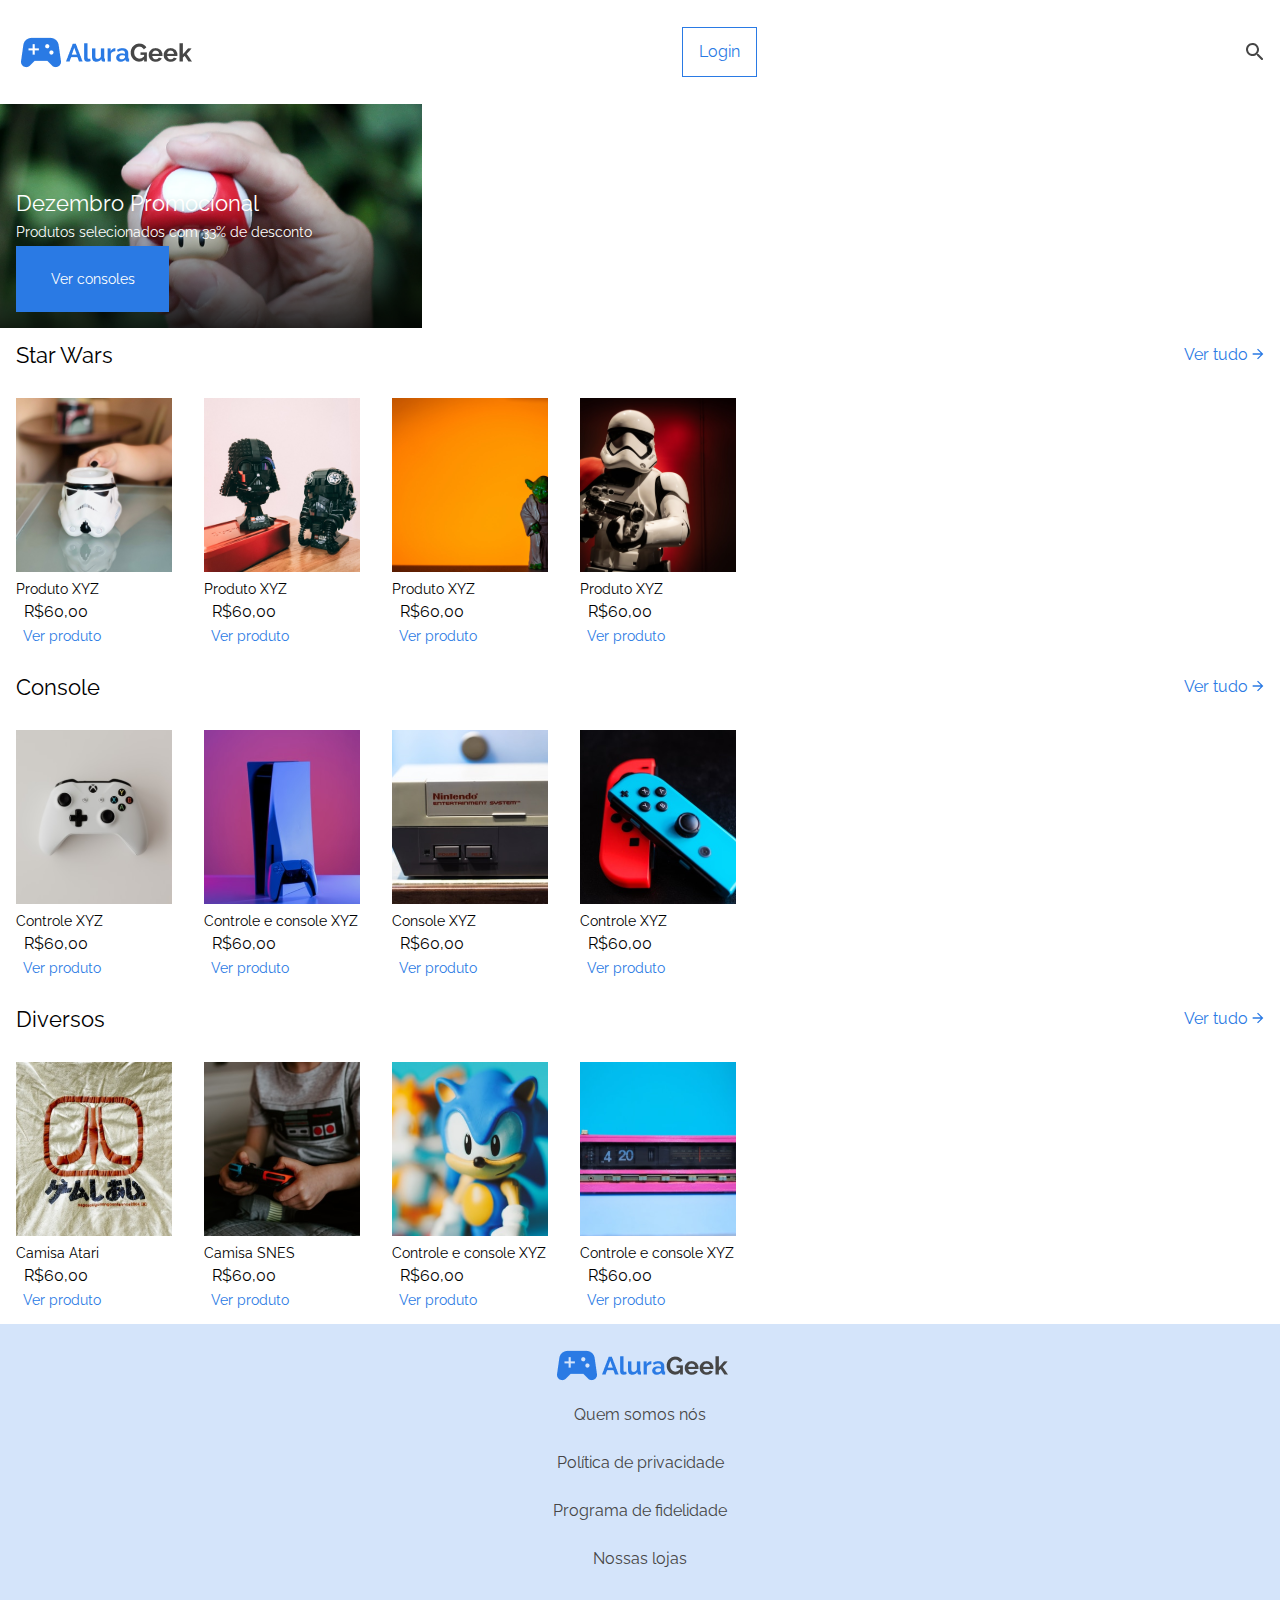
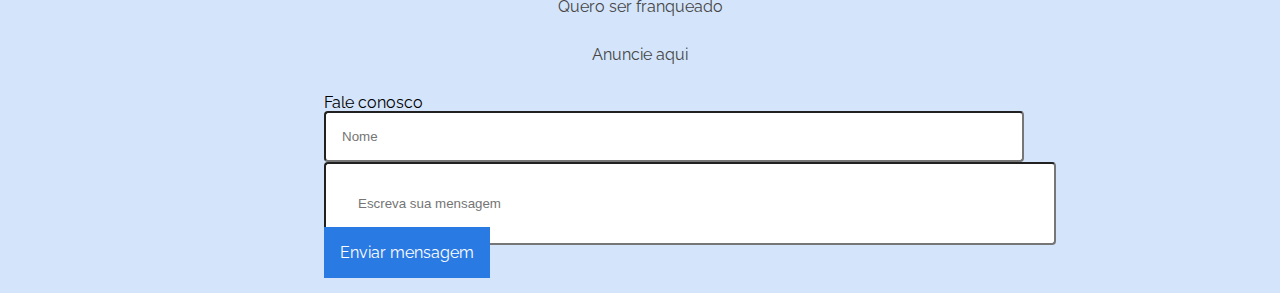
==== Alura Geek/index.html @ 2916cae7 "Add files via upload" ====
<!DOCTYPE html>
<html>

<!--- HEAD ------------------->

	<head>
		<meta charset="utf-8">
		<meta name="viewport" content="width=device-width, initial-scale=1.0">
		<title>Alura Geek</title>
		<link rel="stylesheet" href="reset.css">
		<link rel="stylesheet" href="styles.css">
        <link rel="stylesheet" href="header.css">
        <link rel="stylesheet" href="banner.css">
        <link rel="stylesheet" href="product.css">
        <link rel="stylesheet" href="footer.css">
        
         <link rel="preconnect" href="https://fonts.googleapis.com">
         <link rel="preconnect" href="https://fonts.gstatic.com" crossorigin>
         <link href="https://fonts.googleapis.com/css2?family=Raleway:wght@100;500;700&display=swap" rel="stylesheet">
	</head>
    
<!--- BODY ------------------->

<body>
    <header class="header">
        <div class="container">
            <img src="img/Logo.png" class="container__logo" alt="Logo da Alura Geek">
            <ul class="list__header">
                <li class="list__header--item">
                    <a href="#" class="list__header--link">Login</a> 
                </li>
            </ul>
            <img src="img/SearchLogo.svg" class="header__search--logo">
        </div>
        <div class="banner">
            <ul class="banner__info">
                <p class="banner__info--group banner__info--first" style="font-size: 22px;">Dezembro Promocional</p>
                <p class="banner__info--group banner__info--second" style="font-size: 14px;">Produtos selecionados com 33% de desconto</p>
            <li class="banner__info banner__button">
                <a href="#" class="banner__link">Ver consoles</a>
            </li>
        </div>
    </header>
        <div class="product__gallery">

             <!--------- Products STARWARS --------------------------->
            <ul class="product__items">
                <h2 class="product__title" style="font-size: 22px;">Star Wars</h2>
                <a href="#" class="product__title--See--all">Ver tudo <img src="./img/arrow.svg"></a>             
            </ul>

            <div class="product__items--starwars">
                <ul class="product__items--starwars--list">
                    <li class="product__test product__items--starwars__1">
                        <img src="./img/starwars5.svg" alt="Logo produto 1">
                        <p class="product__XYZ">Produto XYZ</p>
                        <p class="product__XYZ--price">R$60,00</p>
                        <a href="#" class="product__XYZ--link">Ver produto</a>
                    </li>
                    <li class="product__test product__items--starwars__2">
                        <img src="./img/starwars2.svg" alt="Logo produto 2">
                        <p class="product__XYZ">Produto XYZ</p>
                        <p class="product__XYZ--price">R$60,00</p>
                        <a href="#" class="product__XYZ--link">Ver produto</a>
                    </li>
                    <li class="product__test product__items--starwars__3">
                        <img src="./img/starwars3.svg" alt="Logo produto 3">
                        <p class="product__XYZ">Produto XYZ</p>
                        <p class="product__XYZ--price">R$60,00</p>
                        <a href="#" class="product__XYZ--link">Ver produto</a>
                    </li>
                    <li class="product__test product__items--starwars__4">
                        <img src="./img/starwars4.svg" alt="Logo produto 4">
                        <p class="product__XYZ">Produto XYZ</p>
                        <p class="product__XYZ--price">R$60,00</p>
                        <a href="#" class="product__XYZ--link">Ver produto</a>
                    </li>
                </ul>
            </div>
            <!--------- Products CONSOLE --------------------------->
            <ul class="product__items">
                <h2 class="product__title" style="font-size: 22px;">Console</h2>
                <a href="#" class="product__title--See--all">Ver tudo <img src="./img/arrow.svg"></a>             
            </ul>
            
            
            <div class="product__items--starwars">
                <ul class="product__items--starwars--list">
                    <li class="product__test product__items--starwars__1">
                        <img src="./img/console1.svg" alt="Logo produto 1">
                        <p class="product__XYZ">Controle XYZ</p>
                        <p class="product__XYZ--price">R$60,00</p>
                        <a href="#" class="product__XYZ--link">Ver produto</a>
                    </li>
                    <li class="product__test product__items--starwars__2">
                        <img src="./img/console2.svg" alt="Logo produto 2">
                        <p class="product__XYZ">Controle e console XYZ</p>
                        <p class="product__XYZ--price">R$60,00</p>
                        <a href="#" class="product__XYZ--link">Ver produto</a>
                    </li>
                    <li class="product__test product__items--starwars__3">
                        <img src="./img/console3.svg" alt="Logo produto 3">
                        <p class="product__XYZ">Console XYZ</p>
                        <p class="product__XYZ--price">R$60,00</p>
                        <a href="#" class="product__XYZ--link">Ver produto</a>
                    </li>
                    <li class="product__test product__items--starwars__4">
                        <img src="./img/console4.svg" alt="Logo produto 4">
                        <p class="product__XYZ">Controle XYZ</p>
                        <p class="product__XYZ--price">R$60,00</p>
                        <a href="#" class="product__XYZ--link">Ver produto</a>
                    </li>
                </ul>
            </div>

            <!--------- Products DIVERSOS --------------------------->
            <ul class="product__items">
                <h2 class="product__title" style="font-size: 22px;">Diversos</h2>
                <a href="#" class="product__title--See--all">Ver tudo <img src="./img/arrow.svg"></a>             
            </ul>
            
            
            <div class="product__items--starwars">
                <ul class="product__items--starwars--list">
                    <li class="product__test product__items--starwars__1">
                        <img src="./img/diversos1.svg" alt="Logo produto 1">
                        <p class="product__XYZ">Camisa Atari</p>
                        <p class="product__XYZ--price">R$60,00</p>
                        <a href="#" class="product__XYZ--link">Ver produto</a>
                    </li>
                    <li class="product__test product__items--starwars__2">
                        <img src="./img/diversos2.svg" alt="Logo produto 2">
                        <p class="product__XYZ">Camisa SNES</p>
                        <p class="product__XYZ--price">R$60,00</p>
                        <a href="#" class="product__XYZ--link">Ver produto</a>
                    </li>
                    <li class="product__test product__items--starwars__3">
                        <img src="./img/diversos3.svg" alt="Logo produto 3">
                        <p class="product__XYZ">Controle e console XYZ</p>
                        <p class="product__XYZ--price">R$60,00</p>
                        <a href="#" class="product__XYZ--link">Ver produto</a>
                    </li>
                    <li class="product__test product__items--starwars__4">
                        <img src="./img/diversos4.svg" alt="Logo produto 4">
                        <p class="product__XYZ">Controle e console XYZ</p>
                        <p class="product__XYZ--price">R$60,00</p>
                        <a href="#" class="product__XYZ--link">Ver produto</a>
                    </li>
                </ul>
            </div>

        </div>

</body>

<!--- FOOTER ------------------->

    <footer>
        <div class="footer">
            <ul class="footer__info">
                <li class="footer__info--link">
                    <img src="./img/logofooter.png" class="footer__info--image" alt="Logo da Alura Geek">
                    <a href="#" class="footer__info--link--link">Quem somos nós</a>
                    <a href="#" class="footer__info--link--link">Política de privacidade</a>
                    <a href="#" class="footer__info--link--link">Programa de fidelidade</a>
                    <a href="#" class="footer__info--link--link">Nossas lojas</a>
                    <a href="#" class="footer__info--link--link">Quero ser franqueado</a>
                    <a href="#" class="footer__info--link--link">Anuncie aqui</a>
                </li>


                <div class="footer__faleconosco">
                    <p class="footer__faleconosco--item">Fale conosco</p>
                    <input type="text" class="footer__faleconosco--box box1" placeholder="Nome">
                    <input type="text" class="footer__faleconosco--box box2" placeholder="Escreva sua mensagem">
                    <a href="#" class="footer__faleconosco--button">Enviar mensagem</a>
                </li>











        
            </ul>
        </div>

    </footer>

</html>
---- Alura Geek/styles.css ----
:root {
    --blue: #2A7AE4;
    --mainfont: "Raleway";
    --lightblue: #D4E4FA;
    --black: #464646;

}

body {
    font-family: var(--mainfont);
    
}
---- Alura Geek/header.css ----
.container {
    display: flex;
    justify-content: space-between;
    padding: 16px;
    height: 72px;
    align-items: center;
    background: #FFFFFF;
}


.list__header--item {
    border: 1px solid var(--blue);
    padding: 1em;
    text-decoration: none;
}

.list__header--link {
    text-decoration: none;
    color: var(--blue);
}
---- Alura Geek/banner.css ----
.banner {
    width: 390px;
    height: 192px;
    background-image:  url("./img/banner-image.png");
    background-size: cover;
    background-position: center;
    padding: 1em;
    display: flex;
    flex-direction: column;
    justify-content: flex-end;
}

.banner__info {
    color: white;
}

.banner__info--first {
    padding-bottom: 0.5em;
}

.banner__info--second {
    padding-bottom: 0.5em;
}

.banner__button {
    border: 1px solid var(--blue);
    padding: 12px 16px;
    background-color: var(--blue);
    width: 119px;
    height: 40px;
    display: flex;
    flex-direction: row;
    justify-content: center;
    align-items: center;
}

.banner__link {
    font-size: 14px;
    text-decoration: none;
    color: white;
}
---- Alura Geek/product.css ----
.product__items {
    display: flex;
    padding: 1em;
    justify-content: space-between;
    align-items: center;
}

.product__items--starwars--list {
    display: flex;
    flex-wrap: wrap;
    width: 100%;
}

.product__title--See--all {
    text-decoration: none;
    color: var(--blue);
}

.product__test {
    padding: 1em;
}

.product__XYZ {
    padding-top: 0.5em;
    font-size: 14px;
}

.product__XYZ--price {
    padding: 0.5em;
    font-size: 16px;
}

.product__XYZ--link {
    padding: 0.5em;
    text-decoration: none;
    color: var(--blue);
    font-size: 14px;
}

.product__items--console--list {
    display: flex;
    flex-wrap: wrap;
    width: 100%;
}
---- Alura Geek/footer.css ----
.footer {
    display: flex;
    background-color: var(--lightblue) ;
    flex-direction: column;
    justify-content: center;
    align-items: center;
    padding: 16px;
    gap: 10px;
}

.footer__info--link {
    display: flex;
    flex-direction: column;
    justify-content: center;
    align-items: center;
}

.footer__info--link--link {
    padding: 16px;
    text-decoration: none;
    color: var(--black);
    font-family: var(--thinfont);
}

.footer__faleconosco {
    padding: 16px;
    flex-direction: column;
    justify-content: center;
    align-items: center;
    width: 100%;
}

.footer__faleconosco--box {
    width: 100%;
    border-radius: 4px;
    align-self: stretch;
    padding: 16px;
}

.box2 {
    padding: 32px;
}

.footer__faleconosco--button {
    background-color: var(--blue);
    padding: 1em;
    text-decoration: none;
    color: white;
    justify-content: center;
}
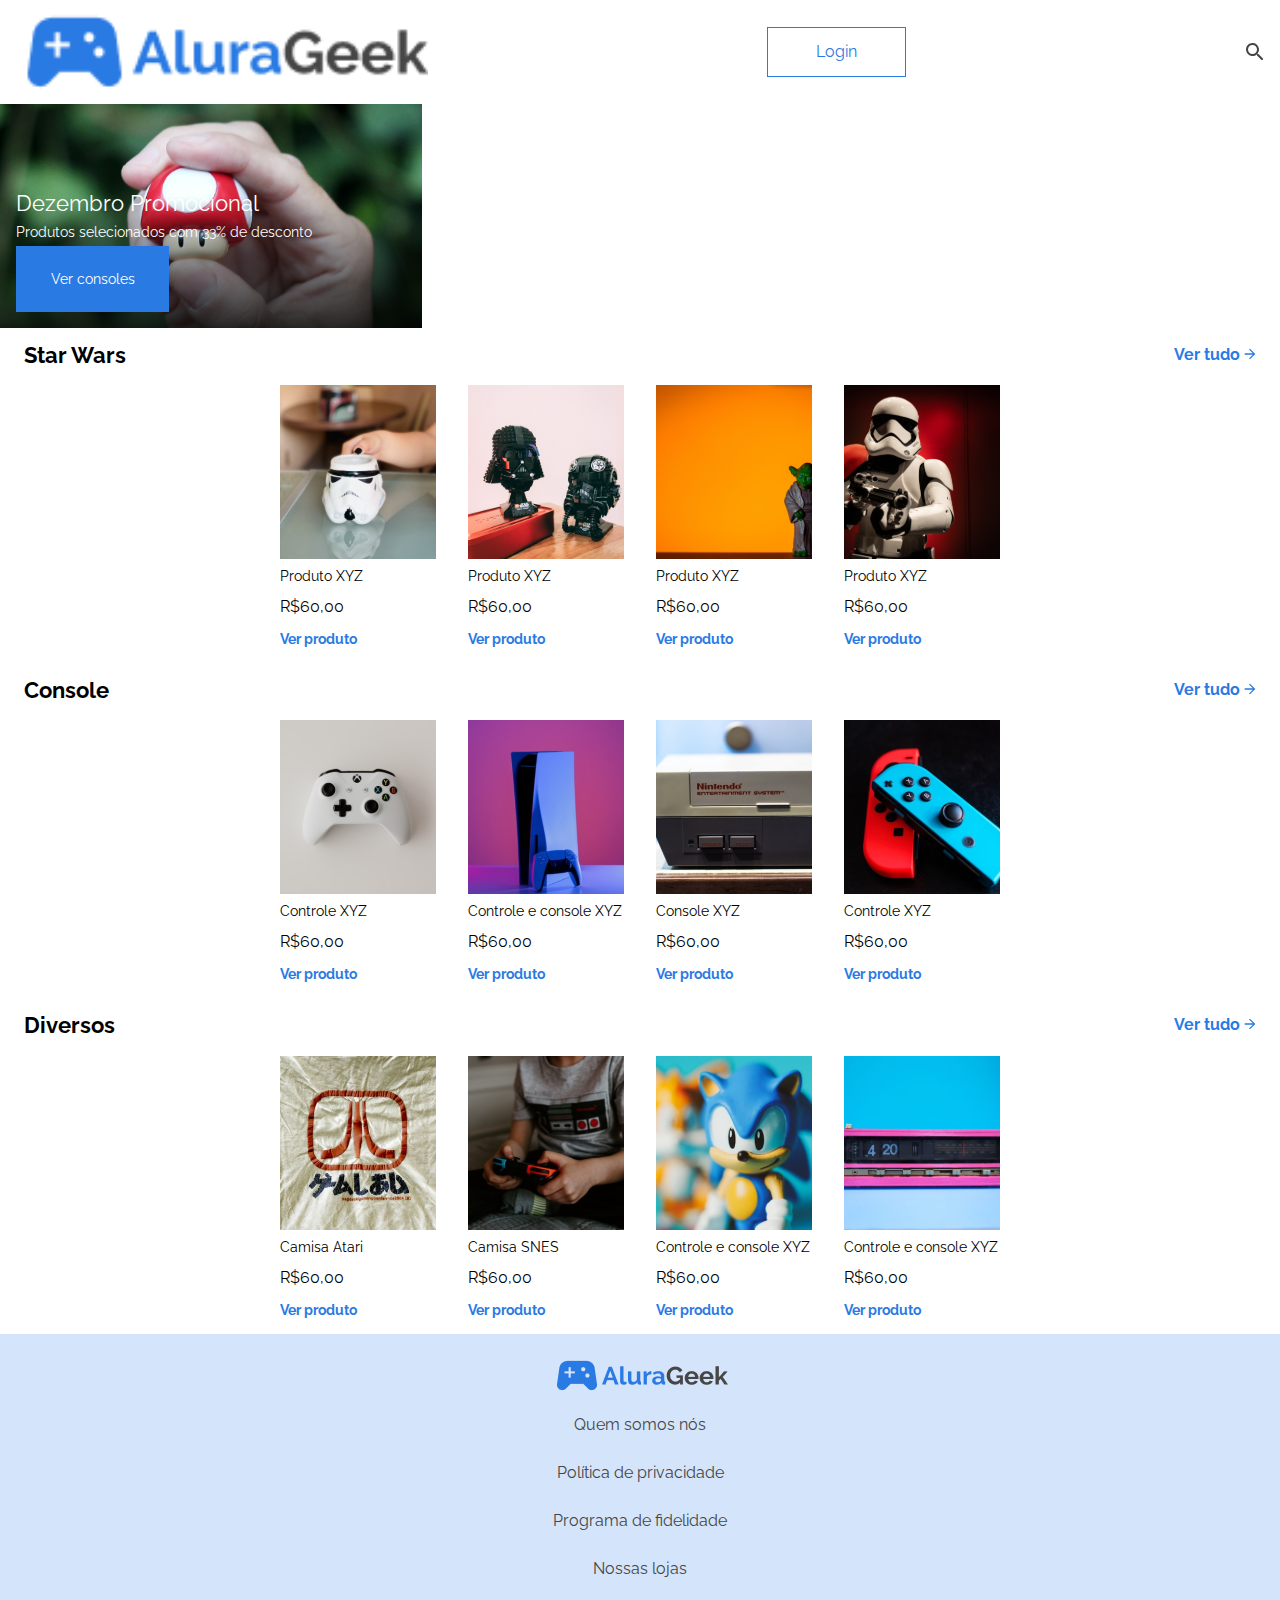
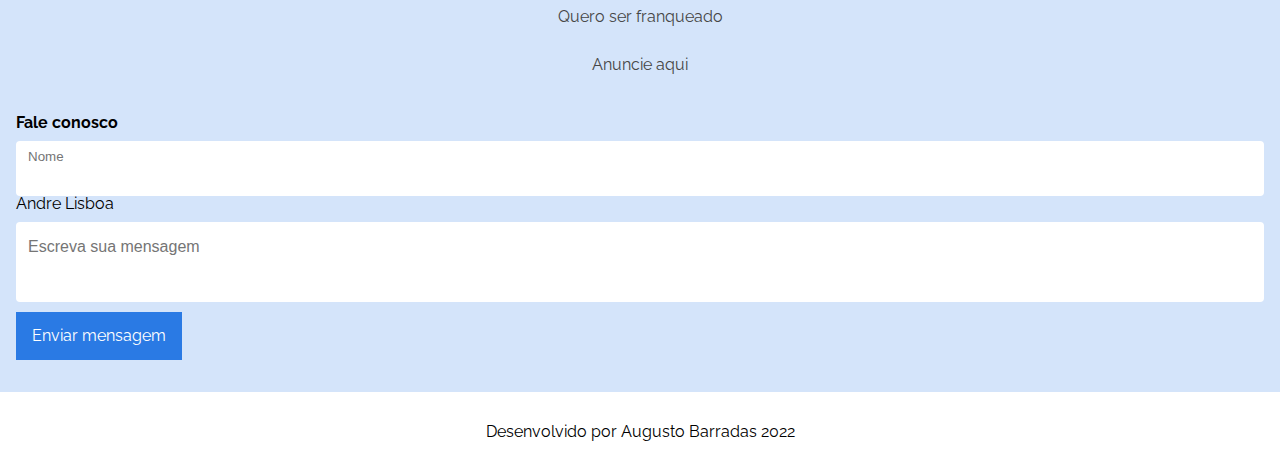
==== commit d7680182: "Add files via upload" ====
--- a/Alura Geek/index.html
+++ b/Alura Geek/index.html
@@ -167,14 +167,22 @@
                     <a href="#" class="footer__info--link--link">Quero ser franqueado</a>
                     <a href="#" class="footer__info--link--link">Anuncie aqui</a>
                 </li>
-
+            </ul>
+       
 
                 <div class="footer__faleconosco">
                     <p class="footer__faleconosco--item">Fale conosco</p>
                     <input type="text" class="footer__faleconosco--box box1" placeholder="Nome">
+                    <p class="footer__faleconosco--andre">Andre Lisboa</p>
                     <input type="text" class="footer__faleconosco--box box2" placeholder="Escreva sua mensagem">
                     <a href="#" class="footer__faleconosco--button">Enviar mensagem</a>
-                </li>
+                
+                </div>
+        </div>
+
+                <div class="footer__dev">
+                    <p class="footer__dev--text">Desenvolvido por Augusto Barradas 2022</p>
+                </div>
 
 
 
@@ -187,8 +195,8 @@
 
 
         
-            </ul>
-        </div>
+           
+        
 
     </footer>
 
--- a/Alura Geek/header.css
+++ b/Alura Geek/header.css
@@ -7,6 +7,9 @@
     background: #FFFFFF;
 }
 
+.container__logo {
+    width: 33%;
+}
 
 .list__header--item {
     border: 1px solid var(--blue);
@@ -17,4 +20,6 @@
 .list__header--link {
     text-decoration: none;
     color: var(--blue);
+    padding: 0 2em;
 }
+
--- a/Alura Geek/product.css
+++ b/Alura Geek/product.css
@@ -1,14 +1,16 @@
 .product__items {
     display: flex;
-    padding: 1em;
+    padding: 1em 1.5em 0.2em 1.5em;
     justify-content: space-between;
     align-items: center;
+    font-weight: 700;
 }
 
 .product__items--starwars--list {
     display: flex;
     flex-wrap: wrap;
     width: 100%;
+    justify-content: center;
 }
 
 .product__title--See--all {
@@ -26,15 +28,16 @@
 }
 
 .product__XYZ--price {
-    padding: 0.5em;
+    padding: 1em 0;
     font-size: 16px;
 }
 
 .product__XYZ--link {
-    padding: 0.5em;
+    padding: 0.5em 0;
     text-decoration: none;
     color: var(--blue);
     font-size: 14px;
+    font-weight: bold;
 }
 
 .product__items--console--list {
--- a/Alura Geek/footer.css
+++ b/Alura Geek/footer.css
@@ -26,8 +26,10 @@
     padding: 16px;
     flex-direction: column;
     justify-content: center;
-    align-items: center;
+    align-items: baseline;
     width: 100%;
+    background-color: var(--lightblue);
+    display: flex;
 }
 
 .footer__faleconosco--box {
@@ -37,8 +39,21 @@
     padding: 16px;
 }
 
+
+.box1 {
+    margin-top: 10px;
+    width: auto;
+    padding: 8px 12px 32px 12px;
+    border: none;
+}
+
 .box2 {
-    padding: 32px;
+    padding: 16px 12px 46px 12px;
+    margin-top: 10px;
+    font-size: 16px;
+    font-weight: 400;
+    width: auto;
+    border: none;
 }
 
 .footer__faleconosco--button {
@@ -47,4 +62,17 @@
     text-decoration: none;
     color: white;
     justify-content: center;
+    margin-top: 10px;
+}
+
+
+.footer__dev {
+    background-color: white;
+    padding: 32px;
+    display: flex;
+    justify-content: center;
+}
+
+.footer__faleconosco--item {
+    font-weight: bold;
 }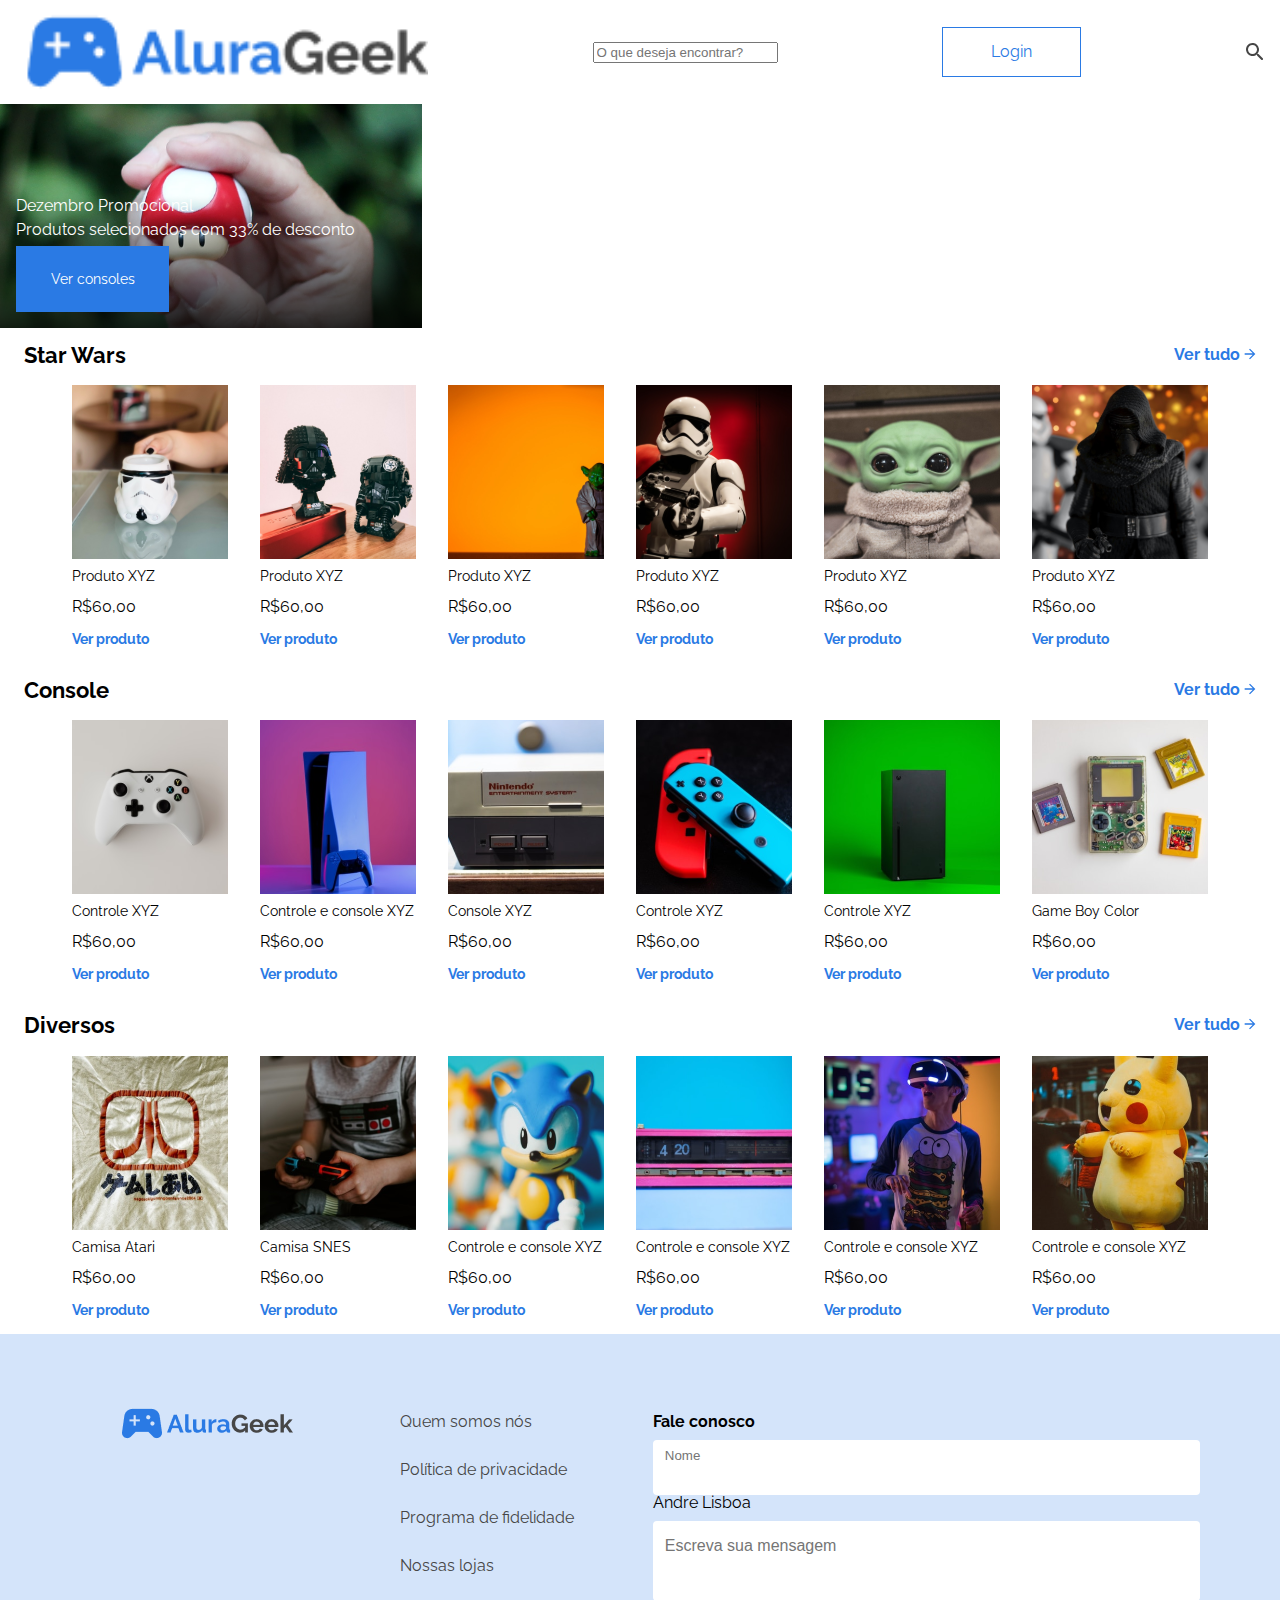
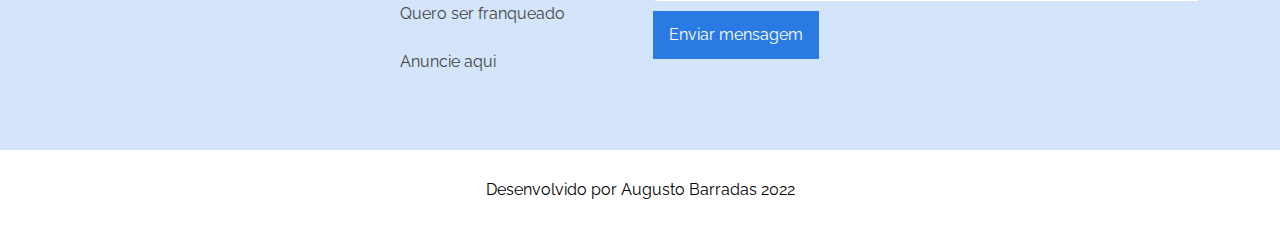
==== commit ebd34b69: "Add files via upload" ====
--- a/Alura Geek/index.html
+++ b/Alura Geek/index.html
@@ -25,6 +25,7 @@
     <header class="header">
         <div class="container">
             <img src="img/Logo.png" class="container__logo" alt="Logo da Alura Geek">
+            <input type="search" class="header__search--box" placeholder="O que deseja encontrar?">
             <ul class="list__header">
                 <li class="list__header--item">
                     <a href="#" class="list__header--link">Login</a> 
@@ -34,8 +35,8 @@
         </div>
         <div class="banner">
             <ul class="banner__info">
-                <p class="banner__info--group banner__info--first" style="font-size: 22px;">Dezembro Promocional</p>
-                <p class="banner__info--group banner__info--second" style="font-size: 14px;">Produtos selecionados com 33% de desconto</p>
+                <p class="banner__info--group banner__info--first">Dezembro Promocional</p>
+                <p class="banner__info--group banner__info--second">Produtos selecionados com 33% de desconto</p>
             <li class="banner__info banner__button">
                 <a href="#" class="banner__link">Ver consoles</a>
             </li>
@@ -52,25 +53,37 @@
             <div class="product__items--starwars">
                 <ul class="product__items--starwars--list">
                     <li class="product__test product__items--starwars__1">
-                        <img src="./img/starwars5.svg" alt="Logo produto 1">
+                        <img src="./img/starwars1.svg" class="product__image" alt="Logo produto 1">
                         <p class="product__XYZ">Produto XYZ</p>
                         <p class="product__XYZ--price">R$60,00</p>
                         <a href="#" class="product__XYZ--link">Ver produto</a>
                     </li>
                     <li class="product__test product__items--starwars__2">
-                        <img src="./img/starwars2.svg" alt="Logo produto 2">
+                        <img src="./img/starwars2.svg" class="product__image" alt="Logo produto 2">
                         <p class="product__XYZ">Produto XYZ</p>
                         <p class="product__XYZ--price">R$60,00</p>
                         <a href="#" class="product__XYZ--link">Ver produto</a>
                     </li>
                     <li class="product__test product__items--starwars__3">
-                        <img src="./img/starwars3.svg" alt="Logo produto 3">
+                        <img src="./img/starwars3.svg" class="product__image" alt="Logo produto 3">
                         <p class="product__XYZ">Produto XYZ</p>
                         <p class="product__XYZ--price">R$60,00</p>
                         <a href="#" class="product__XYZ--link">Ver produto</a>
                     </li>
                     <li class="product__test product__items--starwars__4">
-                        <img src="./img/starwars4.svg" alt="Logo produto 4">
+                        <img src="./img/starwars4.svg" class="product__image" alt="Logo produto 4">
+                        <p class="product__XYZ">Produto XYZ</p>
+                        <p class="product__XYZ--price">R$60,00</p>
+                        <a href="#" class="product__XYZ--link">Ver produto</a>
+                    </li>
+                    <li class="product__test product__items--starwars__5">
+                        <img src="./img/starwars5-1.svg" class="product__image" alt="Logo produto 5">
+                        <p class="product__XYZ">Produto XYZ</p>
+                        <p class="product__XYZ--price">R$60,00</p>
+                        <a href="#" class="product__XYZ--link">Ver produto</a>
+                    </li>
+                    <li class="product__test product__items--starwars__6">
+                        <img src="./img/starwars6-1.svg" class="product__image" alt="Logo produto 6">
                         <p class="product__XYZ">Produto XYZ</p>
                         <p class="product__XYZ--price">R$60,00</p>
                         <a href="#" class="product__XYZ--link">Ver produto</a>
@@ -86,27 +99,39 @@
             
             <div class="product__items--starwars">
                 <ul class="product__items--starwars--list">
-                    <li class="product__test product__items--starwars__1">
-                        <img src="./img/console1.svg" alt="Logo produto 1">
+                    <li class="product__test product__items--console__1">
+                        <img src="./img/console1.svg" class="product__image" alt="Logo produto 1">
                         <p class="product__XYZ">Controle XYZ</p>
                         <p class="product__XYZ--price">R$60,00</p>
                         <a href="#" class="product__XYZ--link">Ver produto</a>
                     </li>
-                    <li class="product__test product__items--starwars__2">
-                        <img src="./img/console2.svg" alt="Logo produto 2">
-                        <p class="product__XYZ">Controle e console XYZ</p>
-                        <p class="product__XYZ--price">R$60,00</p>
-                        <a href="#" class="product__XYZ--link">Ver produto</a>
-                    </li>
-                    <li class="product__test product__items--starwars__3">
-                        <img src="./img/console3.svg" alt="Logo produto 3">
+                    <li class="product__test product__items--console__2">
+                        <img src="./img/console2.svg" class="product__image" alt="Logo produto 2">
+                        <p class="product__XYZ">Controle e console XYZ</p>
+                        <p class="product__XYZ--price">R$60,00</p>
+                        <a href="#" class="product__XYZ--link">Ver produto</a>
+                    </li>
+                    <li class="product__test product__items--console__3">
+                        <img src="./img/console3.svg" class="product__image" alt="Logo produto 3">
                         <p class="product__XYZ">Console XYZ</p>
                         <p class="product__XYZ--price">R$60,00</p>
                         <a href="#" class="product__XYZ--link">Ver produto</a>
                     </li>
-                    <li class="product__test product__items--starwars__4">
-                        <img src="./img/console4.svg" alt="Logo produto 4">
+                    <li class="product__test product__items--console__4">
+                        <img src="./img/console4.svg" class="product__image" alt="Logo produto 4">
                         <p class="product__XYZ">Controle XYZ</p>
+                        <p class="product__XYZ--price">R$60,00</p>
+                        <a href="#" class="product__XYZ--link">Ver produto</a>
+                    </li>
+                    <li class="product__test product__items--console__5">
+                        <img src="./img/console5.svg" class="product__image" alt="Logo produto 5">
+                        <p class="product__XYZ">Controle XYZ</p>
+                        <p class="product__XYZ--price">R$60,00</p>
+                        <a href="#" class="product__XYZ--link">Ver produto</a>
+                    </li>
+                    <li class="product__test product__items--console__6">
+                        <img src="./img/console6.svg" class="product__image" alt="Logo produto 6">
+                        <p class="product__XYZ">Game Boy Color</p>
                         <p class="product__XYZ--price">R$60,00</p>
                         <a href="#" class="product__XYZ--link">Ver produto</a>
                     </li>
@@ -122,26 +147,38 @@
             
             <div class="product__items--starwars">
                 <ul class="product__items--starwars--list">
-                    <li class="product__test product__items--starwars__1">
-                        <img src="./img/diversos1.svg" alt="Logo produto 1">
+                    <li class="product__test product__items--diversos__1">
+                        <img src="./img/diversos1.svg" class="product__image" alt="Logo produto 1">
                         <p class="product__XYZ">Camisa Atari</p>
                         <p class="product__XYZ--price">R$60,00</p>
                         <a href="#" class="product__XYZ--link">Ver produto</a>
                     </li>
-                    <li class="product__test product__items--starwars__2">
-                        <img src="./img/diversos2.svg" alt="Logo produto 2">
+                    <li class="product__test product__items--diversos__2">
+                        <img src="./img/diversos2.svg" class="product__image" alt="Logo produto 2">
                         <p class="product__XYZ">Camisa SNES</p>
                         <p class="product__XYZ--price">R$60,00</p>
                         <a href="#" class="product__XYZ--link">Ver produto</a>
                     </li>
-                    <li class="product__test product__items--starwars__3">
-                        <img src="./img/diversos3.svg" alt="Logo produto 3">
-                        <p class="product__XYZ">Controle e console XYZ</p>
-                        <p class="product__XYZ--price">R$60,00</p>
-                        <a href="#" class="product__XYZ--link">Ver produto</a>
-                    </li>
-                    <li class="product__test product__items--starwars__4">
-                        <img src="./img/diversos4.svg" alt="Logo produto 4">
+                    <li class="product__test product__items--diversos__3">
+                        <img src="./img/diversos3.svg" class="product__image" alt="Logo produto 3">
+                        <p class="product__XYZ">Controle e console XYZ</p>
+                        <p class="product__XYZ--price">R$60,00</p>
+                        <a href="#" class="product__XYZ--link">Ver produto</a>
+                    </li>
+                    <li class="product__test product__items--diversos__4">
+                        <img src="./img/diversos4.svg" class="product__image" alt="Logo produto 4">
+                        <p class="product__XYZ">Controle e console XYZ</p>
+                        <p class="product__XYZ--price">R$60,00</p>
+                        <a href="#" class="product__XYZ--link">Ver produto</a>
+                    </li>
+                    <li class="product__test product__items--diversos__5">
+                        <img src="./img/diversos5.svg" class="product__image" alt="Logo produto 5">
+                        <p class="product__XYZ">Controle e console XYZ</p>
+                        <p class="product__XYZ--price">R$60,00</p>
+                        <a href="#" class="product__XYZ--link">Ver produto</a>
+                    </li>
+                    <li class="product__test product__items--diversos__6">
+                        <img src="./img/diversos6.svg" class="product__image" alt="Logo produto 6">
                         <p class="product__XYZ">Controle e console XYZ</p>
                         <p class="product__XYZ--price">R$60,00</p>
                         <a href="#" class="product__XYZ--link">Ver produto</a>
@@ -157,18 +194,23 @@
 
     <footer>
         <div class="footer">
-            <ul class="footer__info">
-                <li class="footer__info--link">
+            
+                <div class="footer__info--div">
+                    <div class="footer__image">
                     <img src="./img/logofooter.png" class="footer__info--image" alt="Logo da Alura Geek">
-                    <a href="#" class="footer__info--link--link">Quem somos nós</a>
-                    <a href="#" class="footer__info--link--link">Política de privacidade</a>
-                    <a href="#" class="footer__info--link--link">Programa de fidelidade</a>
-                    <a href="#" class="footer__info--link--link">Nossas lojas</a>
-                    <a href="#" class="footer__info--link--link">Quero ser franqueado</a>
-                    <a href="#" class="footer__info--link--link">Anuncie aqui</a>
-                </li>
-            </ul>
-       
+                    </div>
+                    <div class="footer__info">
+                    <li class="footer__info--link"></li>
+                        <a href="#" class="footer__info--link--link">Quem somos nós</a>
+                        <a href="#" class="footer__info--link--link">Política de privacidade</a>
+                        <a href="#" class="footer__info--link--link">Programa de fidelidade</a>
+                        <a href="#" class="footer__info--link--link">Nossas lojas</a>
+                        <a href="#" class="footer__info--link--link">Quero ser franqueado</a>
+                        <a href="#" class="footer__info--link--link">Anuncie aqui</a>
+                    </li>
+                    </div>
+                </div>
+
 
                 <div class="footer__faleconosco">
                     <p class="footer__faleconosco--item">Fale conosco</p>
@@ -185,19 +227,6 @@
                 </div>
 
 
-
-
-
-
-
-
-
-
-
-        
-           
-        
-
     </footer>
 
 </html>
--- a/Alura Geek/footer.css
+++ b/Alura Geek/footer.css
@@ -6,6 +6,11 @@
     align-items: center;
     padding: 16px;
     gap: 10px;
+}
+
+.footer__info {
+    display: flex;
+    flex-direction: column;
 }
 
 .footer__info--link {
@@ -22,14 +27,23 @@
     font-family: var(--thinfont);
 }
 
+.footer__info--image {
+    display: flex;
+}
+
+.footer__info--div {
+    display: flex;
+    flex-direction: column;
+}
+
 .footer__faleconosco {
     padding: 16px;
     flex-direction: column;
     justify-content: center;
     align-items: baseline;
-    width: 100%;
     background-color: var(--lightblue);
     display: flex;
+    width: -webkit-fill-available;
 }
 
 .footer__faleconosco--box {
@@ -75,4 +89,38 @@
 
 .footer__faleconosco--item {
     font-weight: bold;
-}+}
+
+@media screen and (min-width: 480px) {
+    .footer {
+    flex-direction: row;
+    align-items: flex-start;
+    }
+
+    .footer__info--link {
+        align-items: baseline;
+    }
+
+    .footer__info--link--link {
+        padding: 1em 0;
+    }
+
+}
+
+@media screen and (min-width: 769px) {
+    .footer {
+        padding: 64px;
+    }
+    
+    .footer__info--div {
+        flex-direction: row;
+        width: -webkit-fill-available;
+        justify-content: space-around;
+    }
+
+
+
+
+
+}
+
